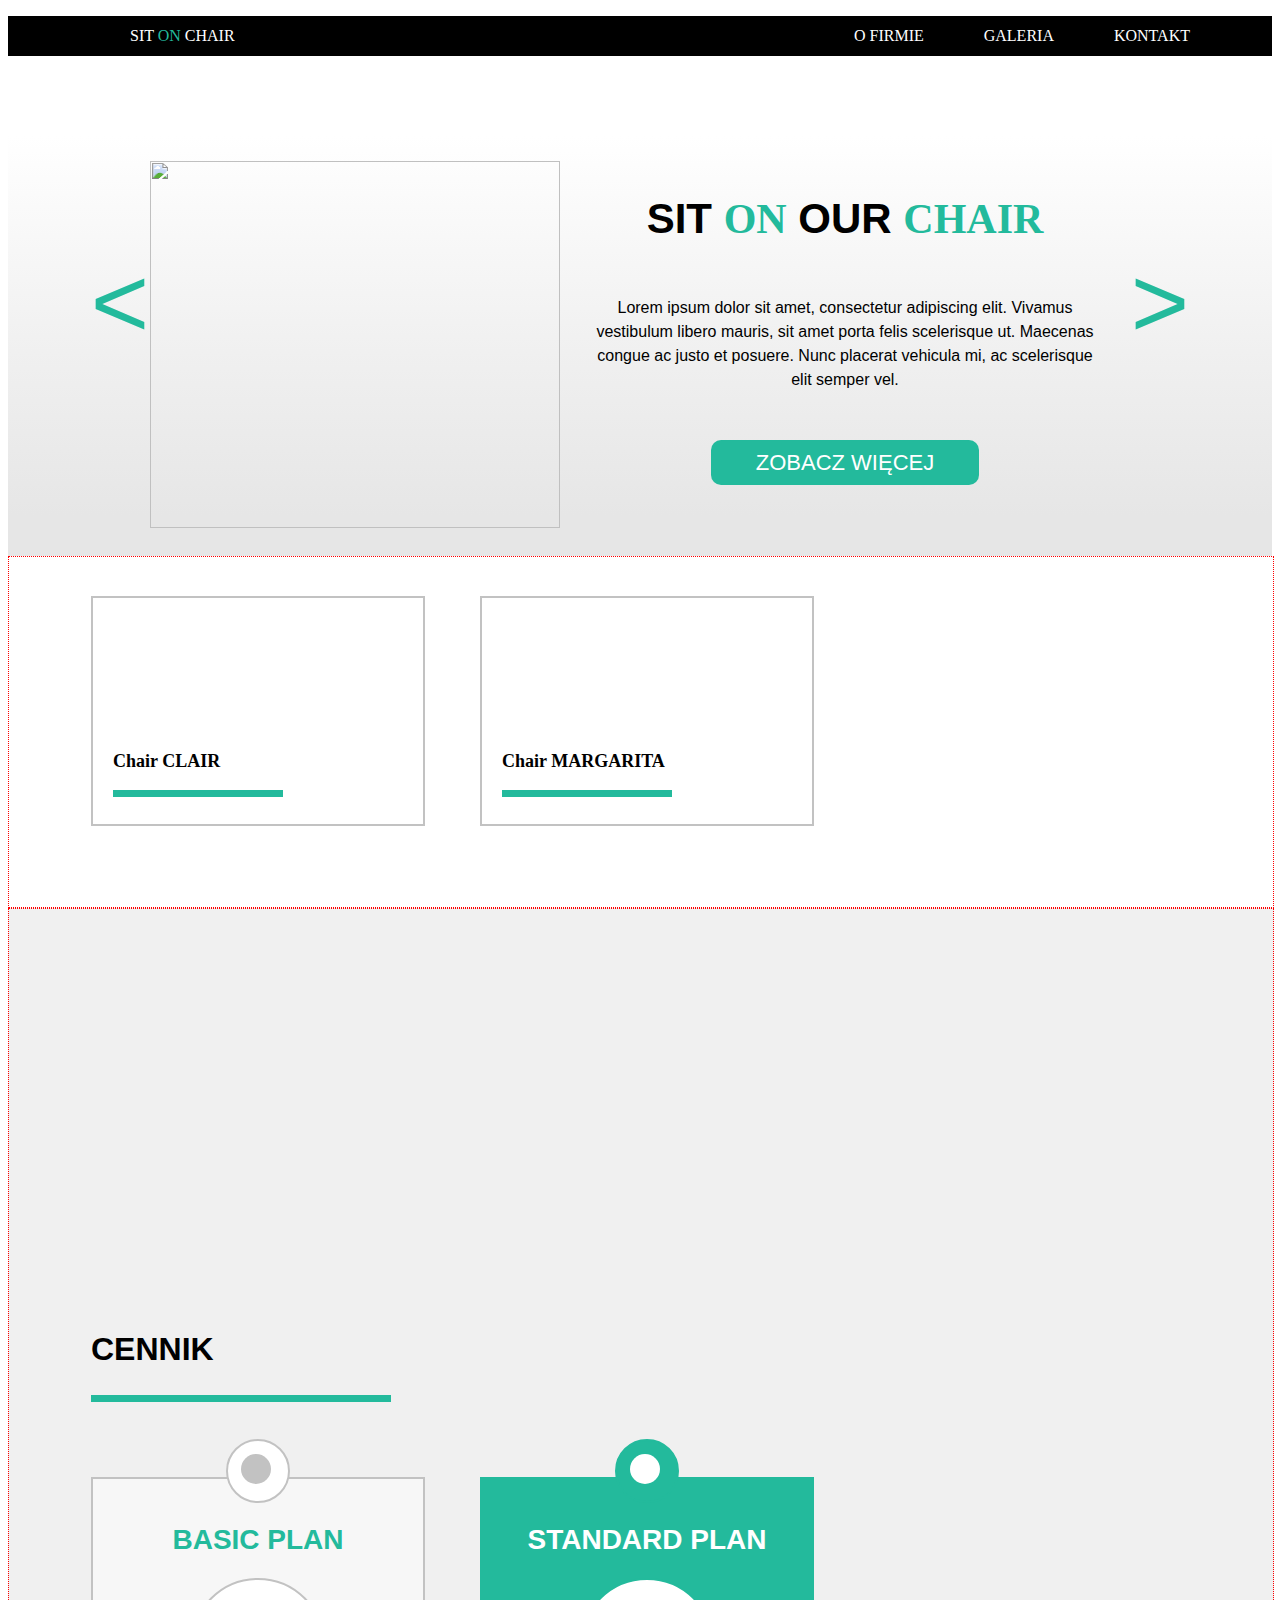
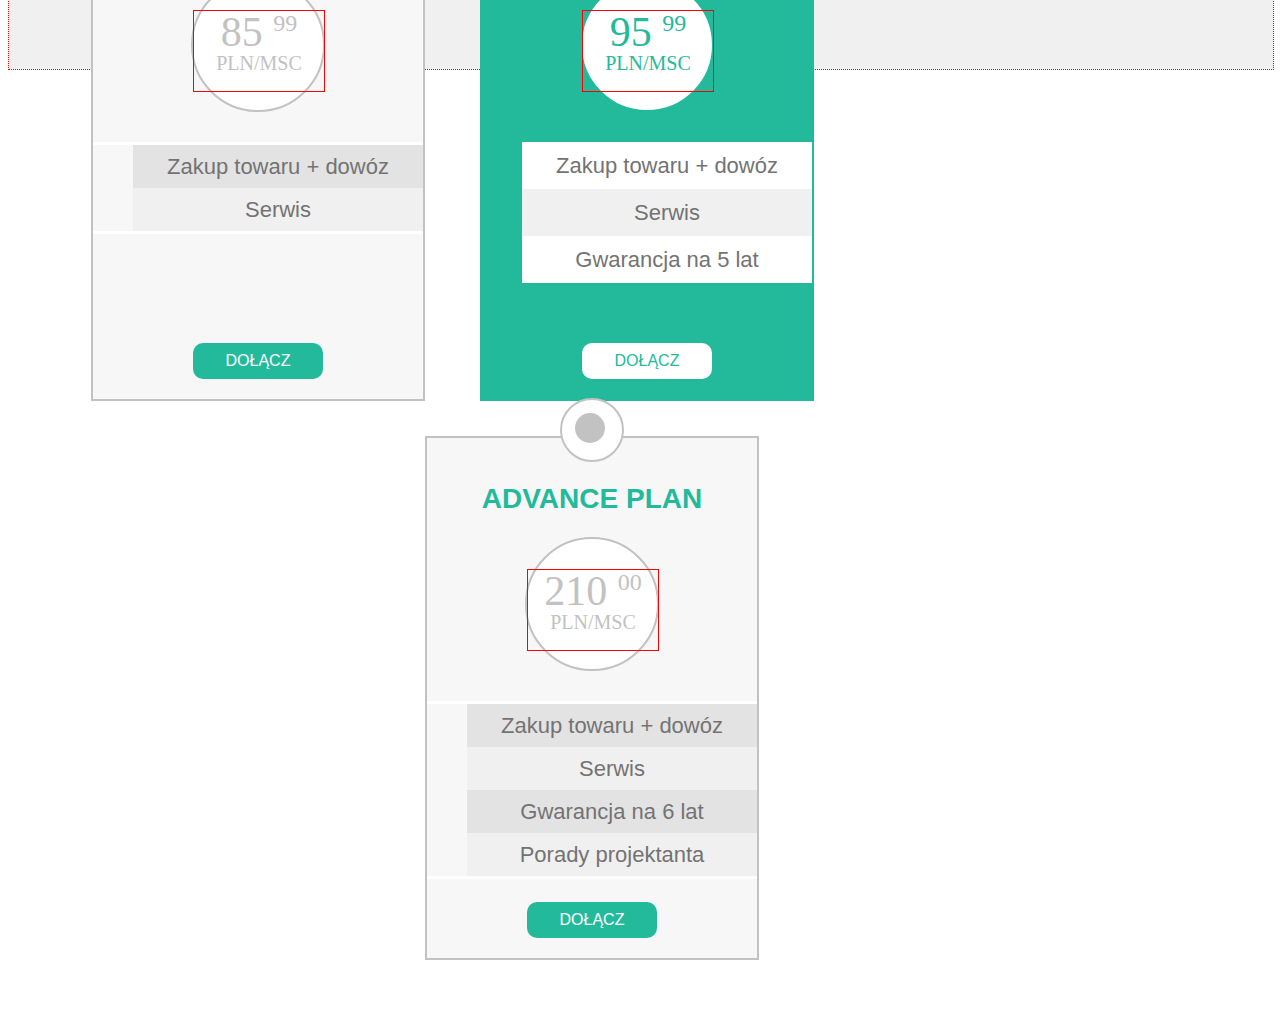
==== index2.html @ ce354dab "Section3_Price done" ====
<!DOCTYPE html>
<html lang="PL-pl">
  <head>
      <meta charset="UTF-8">
      <title></title>
      <link rel="stylesheet" href="css/reset.css">
      <link rel="stylesheet" href="css/style2.css">
  </head>
  <body>
    <!--___HEADER___=========================================================-->
    <header class="section">
      <div class="main__width">
        <nav>
          <ul class="header__menu">
            <li>
              <a class="header__button__logo" href="#">
                Sit <spam class="theme__txt">on</spam> chair
              </a>
            </li>
            <!--XXX zmiana koloru fontu przycisku
            aktywnego przez dodanie klasy "active"-->
            <li> <a class="header__button" href="#">Kontakt</a> </li>
            <li> <a class="header__button" href="#">Galeria</a> </li>
            <li> <a class="header__button" href="#">O firmie</a> </li>
          </ul>
        </nav>
      </div>
    </header>

    <!--___SECTION1_SLIDESHOW___=============================================-->
    <!--NOTE Dlaczego tyle Divów w tej sekcji?
    Pomyślałem, że jeżeli ta sekcja ma taką formę dobrze jest stworzyć "slajdy" -
    "slideshow__box" niż odwoływać się potem do elementów kolejno.-->
    <section class="section slideshow">
      <div class="main__width">
        <div class="slideshow__arrow__left"><span class="arrow__sign theme__txt"><</span></div>
        <div class="slideshow__box">
          <img class="slideshow__graphic" src="images/black_chair_crop.png"/>
          <div class="slideshow__txt__box">
            <h1 class="slideshow__txt__box__heading">Sit <span class="theme__txt">on</span> our <span class="theme__txt">chair</span></h2>
            <p class="slideshow__txt__box__txt">
              Lorem ipsum dolor sit amet, consectetur adipiscing elit.
              Vivamus vestibulum libero mauris, sit amet porta felis scelerisque ut.
              Maecenas congue ac justo et posuere.
              Nunc placerat vehicula mi, ac scelerisque elit semper vel.
            </p>
            <a class="slideshow__txt__box__button button theme__background" href="#">Zobacz więcej</a>
          </div>
        </div>
        <div class="slideshow__arrow__right"><span class="arrow__sign theme__txt">></span></div>
      </div>
    </section>

    <!--__SECTION2_PRODUCTS__================================================-->
    <section class="section product">
      <div class="main__width">
        <div class="product__box">
          <div class="header__box">
            <div class="theme__underline">
              <h2 class="header">Chair <span>Clair</span></h2>
            </div>
          </div>
        </div>
        <div class="product__box">
          <div class="header__box">
            <div class="theme__underline">
              <h2 class="header">Chair <span>Margarita</span></h2>
            </div>
          </div>
        </div>
        <div class="product__box">
          <div class="theme__underline">
            <h2 class="header">Finds all imputs</h2>
          </div>
          <p>
            Finds all imputs that are not checked and
            highlights the next sibling span. Notice there
            is no change when clicking the checkboxes
            since no click events have been linked.
          </p>
          <p>
            Notice there is no change when clicking the
            checkboxes since no click events have been.
          </p>
      </div>
    </section>

    <!--SECTION3_PRICE=======================================================-->
    <section class="section price">
      <div class="main__width">
        <div class="price__header__box theme__underline">
          <h1 class="price__header">Cennik</h1>
        </div>

        <div class="plan__box">
          <div class="circle__box">
            <div class="circle__external">
              <div class="circle__internal"></div>
            </div>
          </div>
          <h1 class="plan__header theme__txt">Basic plan</h1>
          <div class="price__tag">
            <p class="value__box">
              <span class="value__whole">
                <span class="value">85</span>
                <span class="value__superscript">99</span>
              </span>
              <span class="value__currency">pln/msc</span>
            </p>
          </div>
          <ul class="plan__services">
            <li class="plan__asset">Zakup towaru + dowóz</li>
            <li class="plan__asset">Serwis</li>
          </ul>
          <a class="plan__button theme__background" href="#">Dołącz</a>
        </div>

        <div class="plan__box highlite">
          <div class="circle__box">
            <div class="circle__external highlite">
              <div class="circle__internal highlite"></div>
            </div>
          </div>
          <h1 class="plan__header highlite">Standard plan</h1>
          <div class="price__tag highlite">
            <p class="value__box">
              <span class="value__whole">
                <span class="value">95</span>
                <span class="value__superscript">99</span>
              </span>
              <span class="value__currency">pln/msc</span>
            </p>
          </div>
          <ul class="plan__services highlite">
            <li class="plan__asset highlite">Zakup towaru + dowóz</li>
            <li class="plan__asset highlite">Serwis</li>
            <li class="plan__asset highlite">Gwarancja na 5 lat</li>
          </ul>
          <a class="plan__button highlite" href="#">Dołącz</a>
        </div>

        <div class="plan__box">
          <div class="circle__box">
            <div class="circle__external">
              <div class="circle__internal"></div>
            </div>
          </div>
          <h1 class="plan__header theme__txt">Advance plan</h1>
          <div class="price__tag">
            <p class="value__box">
              <span class="value__whole">
                <span class="value">210</span>
                <span class="value__superscript">00</span>
              </span>
              <span class="value__currency">pln/msc</span>
            </p>
          </div>
          <ul class="plan__services">
            <li class="plan__asset">Zakup towaru + dowóz</li>
            <li class="plan__asset">Serwis</li>
            <li class="plan__asset">Gwarancja na 6 lat</li>
            <li class="plan__asset">Porady projektanta</li>
          </ul>
          <a class="plan__button theme__background" href="#">Dołącz</a>
        </div>

      </div>
    </section>

  </body>
</html>
---- css/style2.css ----
/*__Global__==================================================================*/
@font-face {
    font-family: 'ralewaybold';
    font-weight: normal;
    font-style: normal;

    src: url('../fonts/raleway-bold-webfont.eot');
    src: url('../fonts/raleway-bold-webfont.eot?#iefix') format('embedded-opentype'),
         url('../fonts/raleway-bold-webfont.woff2') format('woff2'),
         url('../fonts/raleway-bold-webfont.woff') format('woff'),
         url('../fonts/raleway-bold-webfont.ttf') format('truetype'),
         url('../fonts/raleway-bold-webfont.svg#ralewaybold') format('svg');
}

@font-face {
    font-family: 'ralewayregular';
    font-weight: normal;
    font-style: normal;

    src: url('../fonts/raleway-regular-webfont.eot');
    src: url('../fonts/raleway-regular-webfont.eot?#iefix') format('embedded-opentype'),
         url('../fonts/raleway-regular-webfont.woff2') format('woff2'),
         url('../fonts/raleway-regular-webfont.woff') format('woff'),
         url('../fonts/raleway-regular-webfont.ttf') format('truetype'),
         url('../fonts/raleway-regular-webfont.svg#ralewayregular') format('svg');
}

body {
  color: #000000;

  font-family: 'ralewayregular', Verdana, Geneva, sans-serif;
  font-size: 16px;
  line-height: 1.5;
}

a {
  text-decoration: none;
}

.section {
  position: relative;

  display: block;

  width: 100%;
  margin: 0;
}

.main__width {
  position: relative;
  /*display: block;*/
  /*XXX Zastanowić się nad "block"*/

  width: 1100px;
  margin: 0 auto;
}

.theme__txt{
  color: #23ba9c;
}

.theme__background {
  background-color: #23ba9c;
}

.theme__border: {
  border-color: #23ba9c;
}

.theme__underline {
  border-bottom: 7px solid #23ba9c;
}

a[class*="button"] {
  line-height: 100%;
}


/*__HEADER__==================================================================*/

header {
  display: block;

  height: 40px;
  text-align: center;
  text-transform: uppercase;

  background-color: #000000;

  font-family: 'ralewaybold';
}

.header__menu {
  list-style-type: none;
}

.header__menu > li {
  float: right;
}

.header__menu > li:first-child {
  float: left;
}

.header__button__logo {
  padding: 12px 60px 12px 0;
}

.header__button {
  padding: 12px 0 12px 60px;
}

.header__button__logo, .header__button {
  display: block;

  color: #ffffff;
  /*NOTE Anhor domyślnie nie dziedziczy koloru fontu
  jeżeli posiada atybut heref*/
}

/*XXX_aktywny_przycisk_menu_*/
.active {
  color: #23ba9c;
}

.header__button:hover {
  color: #23ba9c;
}



/*__SECTION1_SLIDESHOW__======================================================*/

.slideshow {
  height: 500px;

  background: rgba(255,255,255,1);
  background: -moz-linear-gradient(top, rgba(255,255,255,1) 0%, rgba(255,255,255,1) 16%, rgba(240,240,240,1) 59%, rgba(230,230,230,1) 92%, rgba(230,230,230,1) 100%);
  background: -webkit-gradient(left top, left bottom, color-stop(0%, rgba(255,255,255,1)), color-stop(16%, rgba(255,255,255,1)), color-stop(59%, rgba(240,240,240,1)), color-stop(92%, rgba(230,230,230,1)), color-stop(100%, rgba(230,230,230,1)));
  background: -webkit-linear-gradient(top, rgba(255,255,255,1) 0%, rgba(255,255,255,1) 16%, rgba(240,240,240,1) 59%, rgba(230,230,230,1) 92%, rgba(230,230,230,1) 100%);
  background: -o-linear-gradient(top, rgba(255,255,255,1) 0%, rgba(255,255,255,1) 16%, rgba(240,240,240,1) 59%, rgba(230,230,230,1) 92%, rgba(230,230,230,1) 100%);
  background: -ms-linear-gradient(top, rgba(255,255,255,1) 0%, rgba(255,255,255,1) 16%, rgba(240,240,240,1) 59%, rgba(230,230,230,1) 92%, rgba(230,230,230,1) 100%);
  background: linear-gradient(to bottom, rgba(255,255,255,1) 0%, rgba(255,255,255,1) 16%, rgba(240,240,240,1) 59%, rgba(230,230,230,1) 92%, rgba(230,230,230,1) 100%);

  filter: progid:DXImageTransform.Microsoft.gradient( startColorstr='#ffffff', endColorstr='#e6e6e6', GradientType=0 );
}

div[class^="slideshow__arrow"] {
  position: relative;

  display: inline-block;
  float: left;

  width: 60px;
  height: 70px;
  margin: 220px 0;

  text-align: center;

  font-size: 100px;
  line-height: 53px;
  }

/*FIXME Popraw strzalki*/

.arrow__sign:hover {
  color: #ffffff;
}

.slideshow__arrow__right {
  float: right;
}

/*NOTE używając selektora "slideshow__arrow:nth-of-type(2)"
nie mogłem wybrać drugiej "slideshow__arrow".
Używając "slideshow__arrow:nth-of-type(3)" udało mi się.
Dlaczego?
CHANGED Zmieniłem klasy na "slideshow__arrow__left" i na "slideshow__arrow__right"*/

.slideshow__box {
  position: relative;

  display: inline-block;
  float: left;

  width: 980px;
}

.slideshow__graphic {
  position: relative;

  display: inline-block;
  float: left;

  width: 410px;
  height: 367px;
  margin-top: 105px;
}

.slideshow__txt__box {
  position: relative;

  display: inline-block;
  float: left;

  width: 570px;
  height: 341px;
  margin-top: 131px;

  text-align: center;
}

.slideshow__txt__box__heading {
  position: relative;

  display: block;

  margin: 0 0 30px 0;

  text-transform: uppercase;

  font-size: 42px;
}

.slideshow__txt__box__heading span {
  font-family: 'ralewaybold';
}

/*NOTE Dlaczego gdy ustawiłem w ".slideshow > .main__width > * "
ustawiając "float: left", gdy ustawiłem w ".slideshow__txt__box__heading > span"
"float: none" elementy w "spanach" nadal wyświetlały się jako "float: left"*/

.slideshow__txt__box__txt {
  position: relative;

  display: block;

  margin: 30px 0 45px 0;
  padding: 15px 35px;
}

.slideshow__txt__box__button {
  position: relative;

  padding: 10px 45px;

  text-transform: uppercase;

  color: #ffffff;
  border-radius: 10px;

  font-size: 22px;
}

.slideshow__txt__box__button:hover {
  color: #23ba9c;
  background-color: #ffffff;
}



/*__SECTION2_PRODUCT__========================================================*/

.product {
  height: 350px;

  border: 1px dotted red;
  background-color: #ffffff;
}

.product__box {
  position: relative;

  display: inline-block;
  float: left;

  width: 330px;
  height: 226px;
  margin: 30px 0 84px;

  border: 2px solid #c2c2c2;
}

.product__box:first-child {
  background-image: url("../images/box1_img.jpg");
  background-repeat: no-repeat;
  background-size: 100% 100%;
}

.product__box:nth-child(2) {
  margin: 30px 55px 84px;

  background-image: url("../images/box2_img.jpg");
  background-repeat: no-repeat;
  background-size: 100% 100%;
}

.product__box:last-child {
  height: 270px;
  margin: 30px 0 40px 0;
}

/*NOTE Między górną krawędzią kontenera ".product > .main__width > .product__box"
a marginesem "product__box" (wysokość kontenera - 350 px,
wysokość "product__box" - 360px) brakuje 10px. Od czego się odpychają?*/

.product__box .header__box{
  display: block;

  width: 100%;
  height: 60px;
  margin-top: 150px;

  text-align: left;

  background-color: rgba(255, 255, 255, 0.4);
}

.product__box .theme__underline {
  width: 170px;
  margin: 15px 0 0 20px;
}

.product__box .theme__underline .header {
  font-family: 'ralewaybold';
  font-size: 18px;
}

.product__box .theme__underline .header span {
  text-transform: uppercase;
}

.product__box p {
  padding: 15px 20px 0 20px;

  font-size: 14px;
}



/*__SECTION3_PRICE__==========================================================*/

.price {
  height: 760px;

  border: 1px dotted red;
  background-color: #f0f0f0;
}

.price__header__box {
  position: relative;

  display: block;
  float: left;

  margin: 50px 100% 40px 0;
}

.price__header__box.theme__underline {
  width: 300px;
}

.price__header {
  text-transform: uppercase;

  color: #000000;
  /*font-family: 'ralewaybold';*/

  font-size: 32px;
}

.plan__box {
  position: relative;

  display: inline-block;
  float: left;

  width: 330px;
  height: 520px;
  margin: 35px 0 60px;

  border: 2px solid #c2c2c2;
  background-color: #f7f7f7;
}

.plan__box.highlite {
  background-color: #23ba9c;
  border: 2px solid #23ba9c;
  margin: 35px 55px 0;
}

.circle__box {
  position: absolute;
  top: -40px;
  right: 0;
  left: 0;

  height: 60px;
}

.circle__external {
  position: relative;

  width: 60px;
  height: 60px;
  margin: 0 auto;

  border: 2px solid #c2c2c2;
  border-radius: 50%;
  background-color: #ffffff;
}

.circle__external.highlite {
  background-color: #23ba9c;
  border: 2px solid #23ba9c;
}

.circle__internal {
  position: absolute;
  top: 13px;
  left: 13px;

  width: 30px;
  height: 30px;
  margin: 0 auto;

  border-radius: 50%;
  background-color: #c2c2c2;
}

.circle__internal.highlite {
  background-color: #ffffff;
}

.plan__header {
  margin: 40px 0 17px 0;

  text-align: center;
  text-transform: uppercase;

  font-size: 28px;
}

.plan__header.highlite {
  color: #ffffff;
}

.price__tag {
  width: 130px;
  height: 130px;
  margin: 0 auto;

  text-align: center;
  text-transform: uppercase;

  color: #c2c2c2;
  border: 2px solid #c2c2c2;
  border-radius: 50%;
  background-color: #ffffff;

  font-family: 'ralewaybold';
}

.price__tag.highlite {
  border: 2px solid #23ba9c;
  color: #23ba9c;
}

.value__box {
  border: 1px solid red;
  position: relative;

  display: block;

  width: 100%;
  height: 80px;
  margin: 30px 0 20px;
}

.value__whole {
  font-size: 42px;  line-height: 100%;}

.value__superscript {
  vertical-align: super;

  font-size: 24px;
  line-height: 100%;
}

.value__currency {
  font-size: 20px;
  line-height: 100%;
}

.plan__services {
  margin: 30px 0;

  text-align: center;
  vertical-align: middle;

  color: #737373;
  border-top: 3px solid #ffffff;
  border-bottom: 3px solid #ffffff;
}

.plan__services.highlite {
  border: 0;
}

.plan__asset {
  display: block;

  padding: 5px 0;

  font-size: 22px;
}

.plan__asset.highlite {
  padding: 7px 0;
}

.plan__asset:nth-child(odd) {
  background-color: #e3e3e3;
}

.plan__asset.highlite:nth-child(odd) {
  background-color: #ffffff;
}


.plan__asset:nth-child(even) {
  background-color: #f0f0f0;
}

.plan__button {
  position: absolute;
  right: 0;
  bottom: 0;
  left: 0;

  width: 130px;
  margin: 20px 100px;
  padding: 10px 0;

  text-align: center;
  text-transform: uppercase;

  color: #ffffff;
  border-radius: 10px;
}

.plan__button.highlite {
  color: #23ba9c;
  background-color: #ffffff;
}
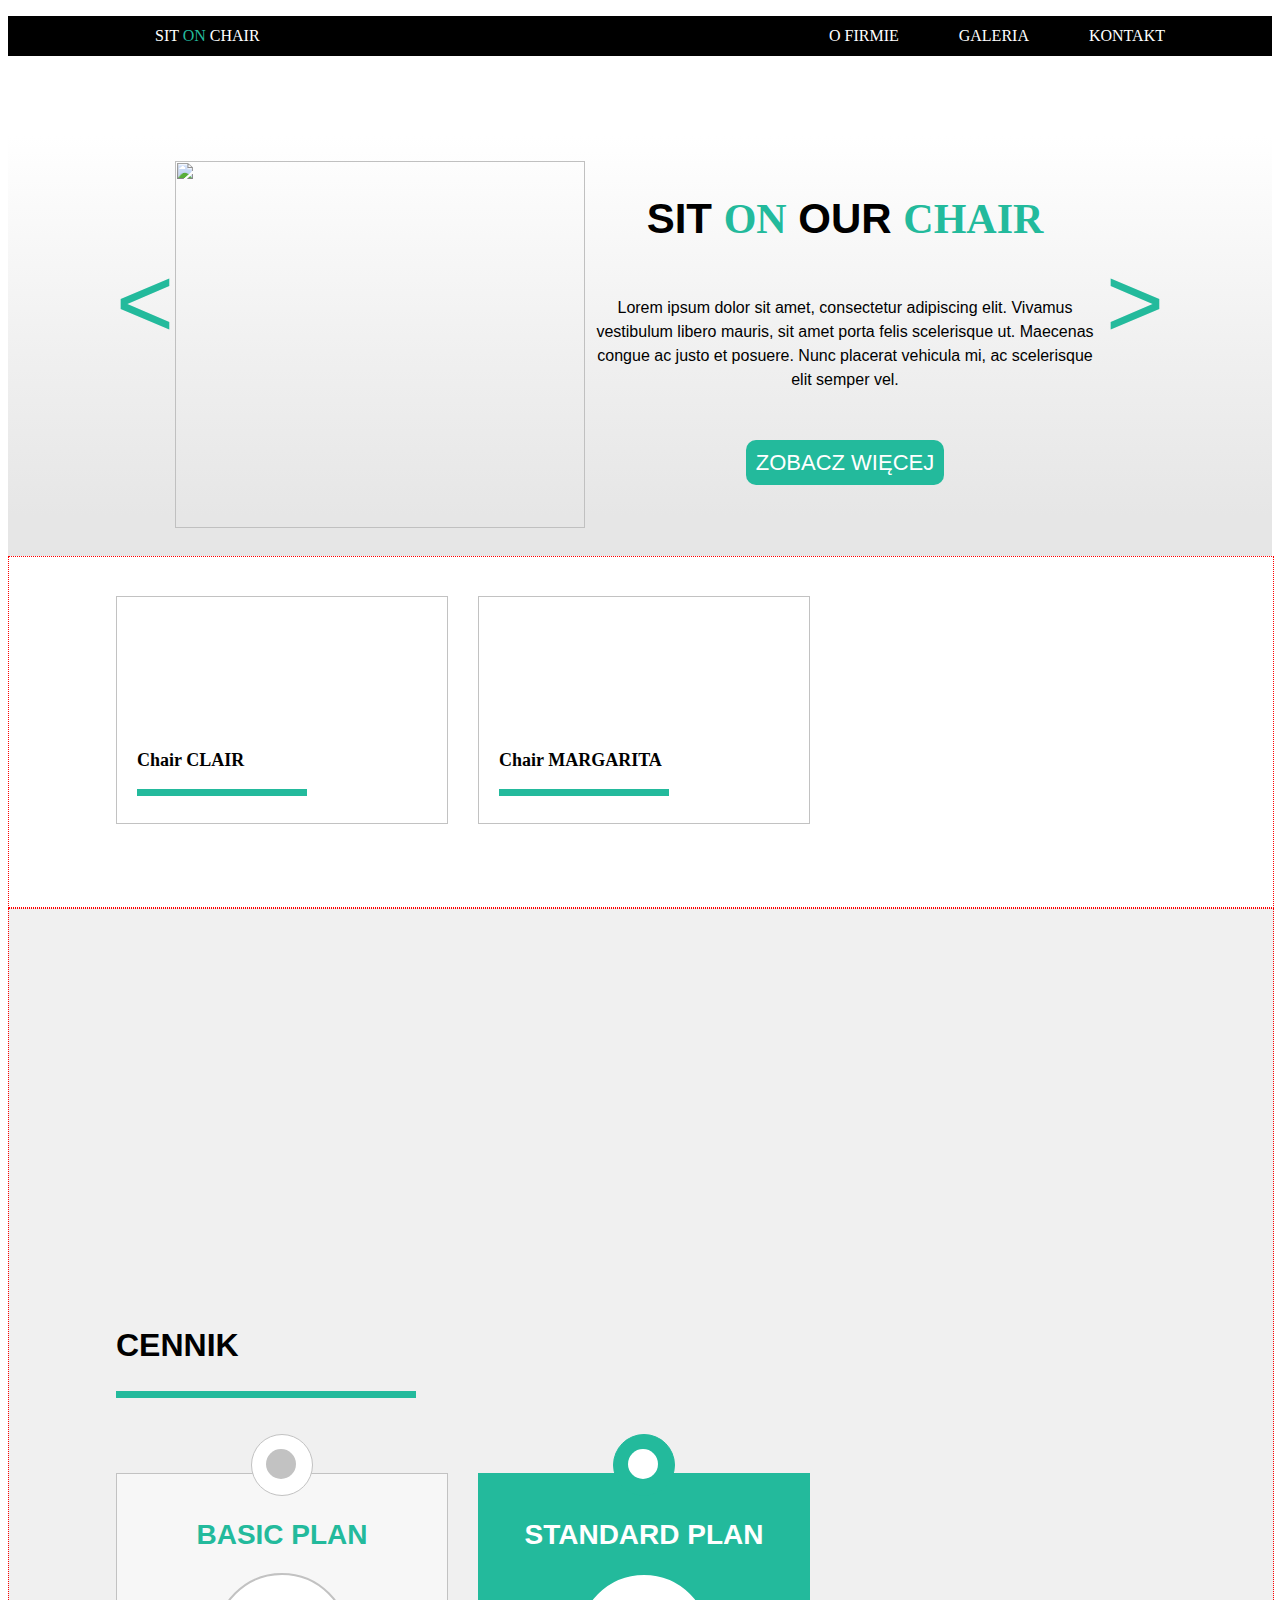
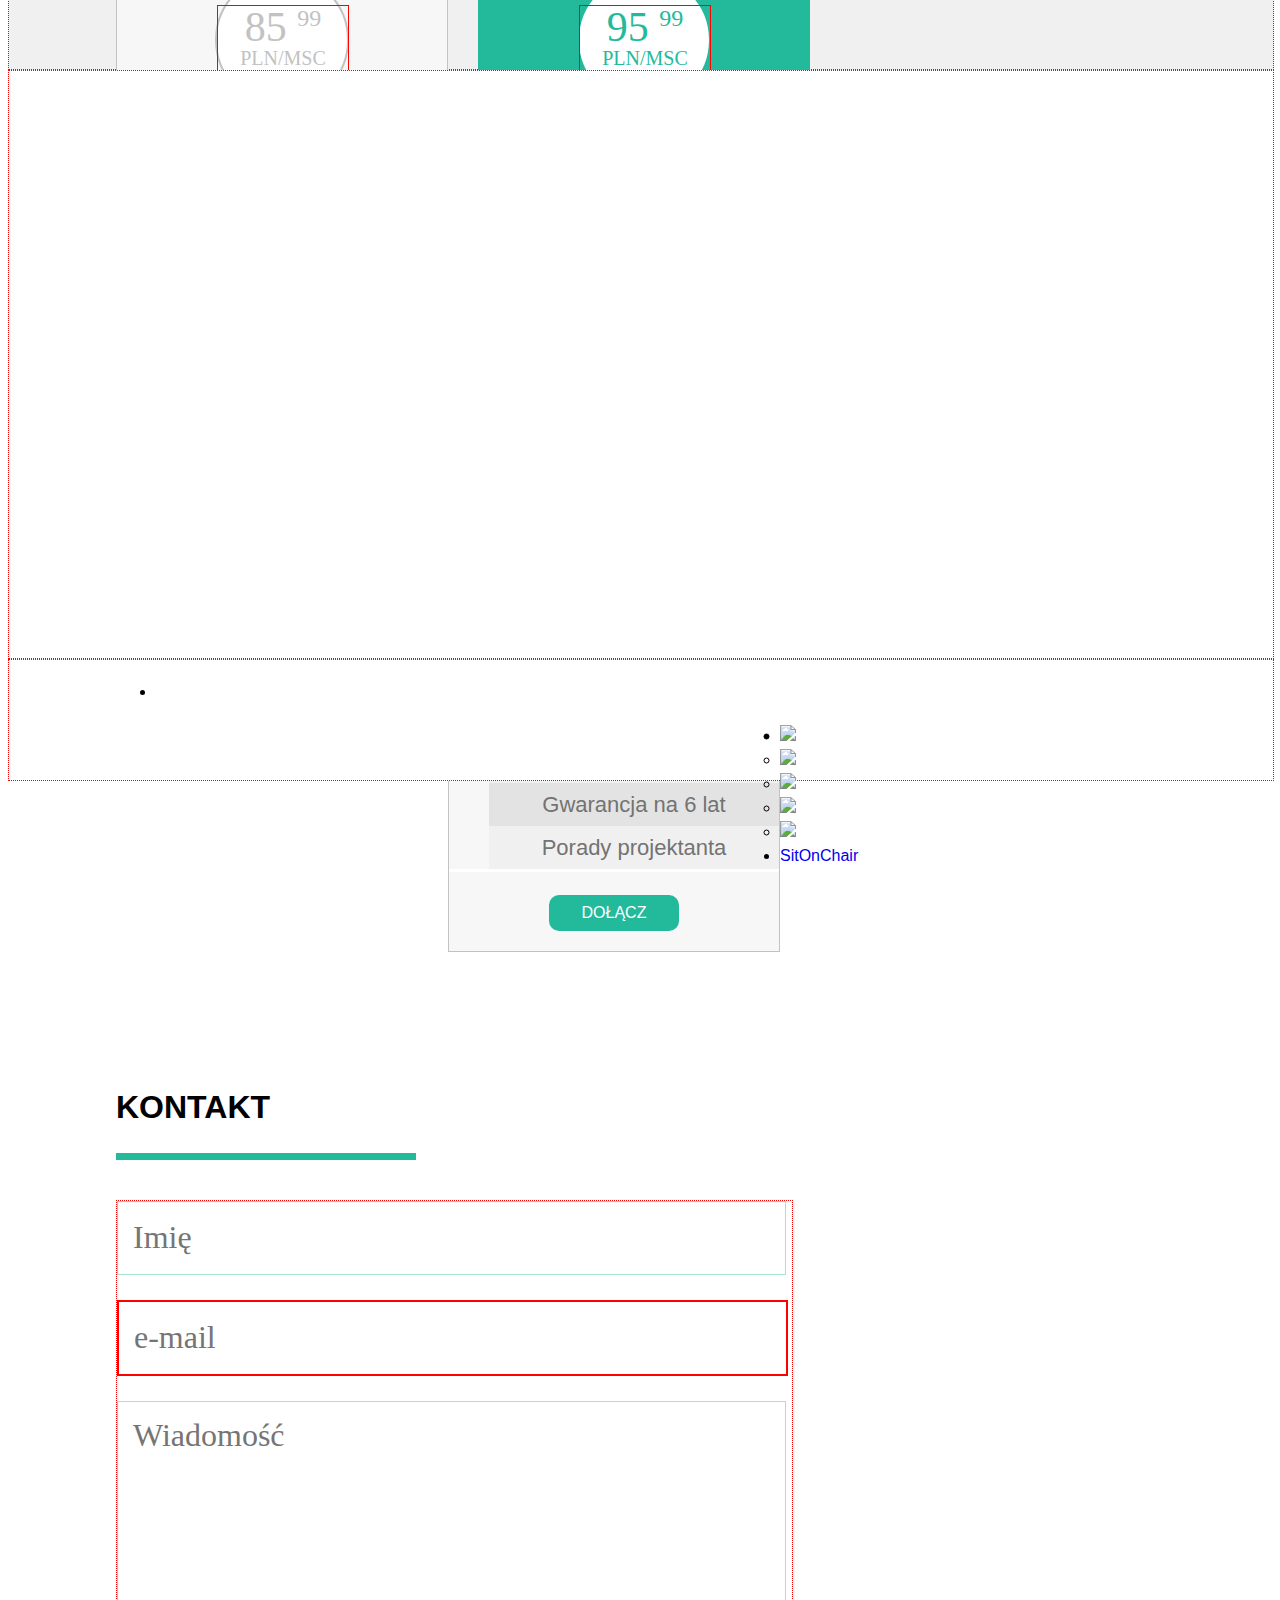
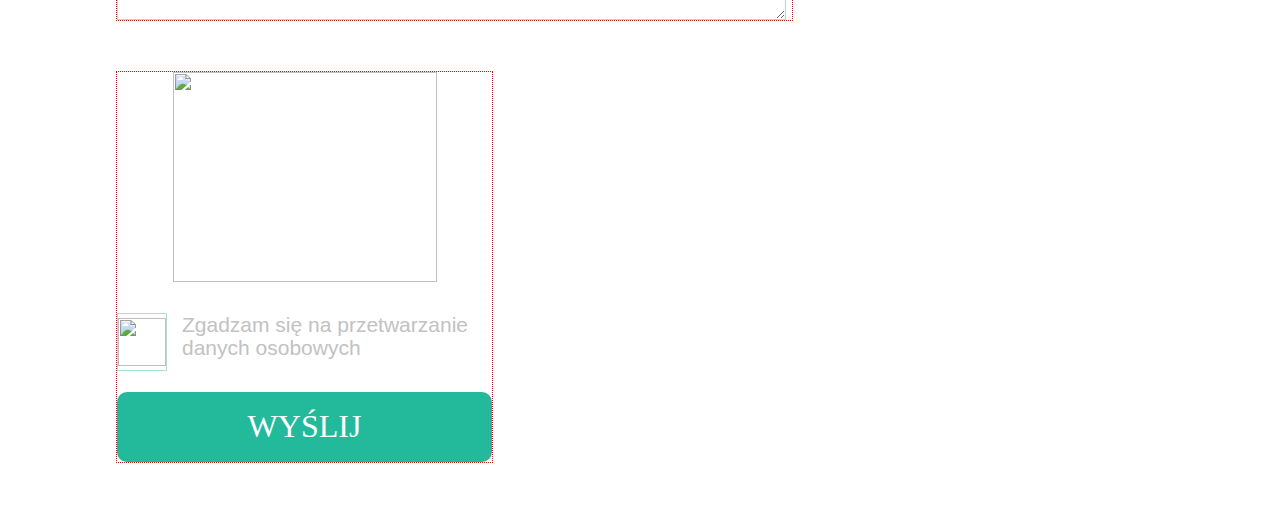
==== commit bed75637: "Section3_Contact done footer in progress" ====
--- a/index2.html
+++ b/index2.html
@@ -1,5 +1,5 @@
 <!DOCTYPE html>
-<html lang="PL-pl">
+<html lang="pl">
   <head>
       <meta charset="UTF-8">
       <title></title>
@@ -14,7 +14,7 @@
           <ul class="header__menu">
             <li>
               <a class="header__button__logo" href="#">
-                Sit <spam class="theme__txt">on</spam> chair
+                Sit <spam class="theme__txt">On</spam> Chair
               </a>
             </li>
             <!--XXX zmiana koloru fontu przycisku
@@ -28,9 +28,6 @@
     </header>
 
     <!--___SECTION1_SLIDESHOW___=============================================-->
-    <!--NOTE Dlaczego tyle Divów w tej sekcji?
-    Pomyślałem, że jeżeli ta sekcja ma taką formę dobrze jest stworzyć "slajdy" -
-    "slideshow__box" niż odwoływać się potem do elementów kolejno.-->
     <section class="section slideshow">
       <div class="main__width">
         <div class="slideshow__arrow__left"><span class="arrow__sign theme__txt"><</span></div>
@@ -91,7 +88,6 @@
         <div class="price__header__box theme__underline">
           <h1 class="price__header">Cennik</h1>
         </div>
-
         <div class="plan__box">
           <div class="circle__box">
             <div class="circle__external">
@@ -114,7 +110,6 @@
           </ul>
           <a class="plan__button theme__background" href="#">Dołącz</a>
         </div>
-
         <div class="plan__box highlite">
           <div class="circle__box">
             <div class="circle__external highlite">
@@ -138,7 +133,6 @@
           </ul>
           <a class="plan__button highlite" href="#">Dołącz</a>
         </div>
-
         <div class="plan__box">
           <div class="circle__box">
             <div class="circle__external">
@@ -163,9 +157,67 @@
           </ul>
           <a class="plan__button theme__background" href="#">Dołącz</a>
         </div>
-
-      </div>
-    </section>
-
+      </div>
+    </section>
+
+<!--SECTION3_CONTACT=========================================================-->
+    <section class="section contact">
+      <div class="main__width">
+        <div class="contact__header__box theme__underline">
+          <h1 class="contact__header">Kontakt</h1>
+        </div>
+        <form class="contact__form">
+          <div class="contact__form__box__left">
+            <input class="contact__user__data" type="text" name="user__name" placeholder="Imię"/>
+            <br>
+            <input class="contact__user__data" type="text" name="user__email" placeholder="e-mail"/>
+            <br>
+            <textarea class="contact__user__data" type="text" name="user__message" placeholder="Wiadomość"></textarea>
+          </div>
+          <div class="contact__form__box__right">
+            <img class="form__graphic" src="./images/red_chair.png"/>
+            <div class="agreed">
+              <img class="agreed__graphic" src="./images/form_ok.jpg"/>
+              <p class="agreed__txt">Zgadzam się na przetwarzanie danych osobowych</p>
+            </div>
+            <input class="agreed__button theme__background" type="submit" value="Wyślij"/>
+          </div>
+        </form>
+      </div>
+    </section>
+
+<!--FOOTER===================================================================-->
+    <footer class="section">
+      <div class="main__width">
+        <ul class="footer__menu">
+          <li><h2 class="footer__copyright__header"></h2></li>
+          <li>
+            <ul class="footer__social">
+              <li>
+                <a class="footer__social__link" href="#">
+                <img class="footer__social__icon" src="./imagesflickr.png"/>
+              </li>
+              <li>
+                <a class="footer__social__link" href="#">
+                <img class="footer__social__icon" src="./images/flickr.png"/>
+              </li>
+              <li>
+                <a class="footer__social__link" href="#">
+                <img class="footer__social__icon" src="./images/vimeo.png"/>
+              </li>
+              <li>
+                <a class="footer__social__link" href="#">
+                <img class="footer__social__icon" src="./images/pinterest.png"/>
+              </li>
+              <li>
+                <a class="footer__social__link" href="#">
+                <img class="footer__social__icon" src="./images/twitter.png"/>
+              </li>
+            </ul>
+          </li>
+          <li><a class="footer__logo" href="#">Sit<spam>On</spam>Chair</a></li>
+        </ul>
+      </div>
+    </footer>
   </body>
 </html>
--- a/css/style2.css
+++ b/css/style2.css
@@ -51,7 +51,7 @@
   /*display: block;*/
   /*XXX Zastanowić się nad "block"*/
 
-  width: 1100px;
+  width: 1050px;
   margin: 0 auto;
 }
 
@@ -64,7 +64,7 @@
 }
 
 .theme__border: {
-  border-color: #23ba9c;
+  border-color: 1px solid #23ba9c;
 }
 
 .theme__underline {
@@ -118,10 +118,10 @@
   jeżeli posiada atybut heref*/
 }
 
-/*XXX_aktywny_przycisk_menu_*/
+/*XXX aktywny przycisk menu
 .active {
   color: #23ba9c;
-}
+}*/
 
 .header__button:hover {
   color: #23ba9c;
@@ -183,7 +183,7 @@
   display: inline-block;
   float: left;
 
-  width: 980px;
+  width: 930px;
 }
 
 .slideshow__graphic {
@@ -203,7 +203,7 @@
   display: inline-block;
   float: left;
 
-  width: 570px;
+  width: 520px;
   height: 341px;
   margin-top: 131px;
 
@@ -236,13 +236,13 @@
   display: block;
 
   margin: 30px 0 45px 0;
-  padding: 15px 35px;
+  padding: 15px 10px;
 }
 
 .slideshow__txt__box__button {
   position: relative;
 
-  padding: 10px 45px;
+  padding: 10px 10px;
 
   text-transform: uppercase;
 
@@ -279,24 +279,24 @@
   height: 226px;
   margin: 30px 0 84px;
 
-  border: 2px solid #c2c2c2;
-}
-
-.product__box:first-child {
+  border: 1px solid #c2c2c2;
+}
+
+.product__box:first-of-type {
   background-image: url("../images/box1_img.jpg");
   background-repeat: no-repeat;
   background-size: 100% 100%;
 }
 
-.product__box:nth-child(2) {
-  margin: 30px 55px 84px;
+.product__box:nth-of-type(2) {
+  margin: 30px 30px 84px;
 
   background-image: url("../images/box2_img.jpg");
   background-repeat: no-repeat;
   background-size: 100% 100%;
 }
 
-.product__box:last-child {
+.product__box:last-of-type {
   height: 270px;
   margin: 30px 0 40px 0;
 }
@@ -380,14 +380,14 @@
   height: 520px;
   margin: 35px 0 60px;
 
-  border: 2px solid #c2c2c2;
+  border: 1px solid #c2c2c2;
   background-color: #f7f7f7;
 }
 
 .plan__box.highlite {
   background-color: #23ba9c;
-  border: 2px solid #23ba9c;
-  margin: 35px 55px 0;
+  border: 1px solid #23ba9c;
+  margin: 35px 30px 0;
 }
 
 .circle__box {
@@ -406,20 +406,20 @@
   height: 60px;
   margin: 0 auto;
 
-  border: 2px solid #c2c2c2;
+  border: 1px solid #c2c2c2;
   border-radius: 50%;
   background-color: #ffffff;
 }
 
 .circle__external.highlite {
   background-color: #23ba9c;
-  border: 2px solid #23ba9c;
+  border: 1px solid #23ba9c;
 }
 
 .circle__internal {
   position: absolute;
-  top: 13px;
-  left: 13px;
+  top: 14px;
+  left: 14px;
 
   width: 30px;
   height: 30px;
@@ -523,16 +523,15 @@
   padding: 7px 0;
 }
 
-.plan__asset:nth-child(odd) {
+.plan__asset:nth-of-type(odd) {
   background-color: #e3e3e3;
 }
 
-.plan__asset.highlite:nth-child(odd) {
-  background-color: #ffffff;
-}
-
-
-.plan__asset:nth-child(even) {
+.plan__asset.highlite:nth-of-type(odd) {
+  background-color: #ffffff;
+}
+
+.plan__asset:nth-of-type(even) {
   background-color: #f0f0f0;
 }
 
@@ -557,3 +556,146 @@
   color: #23ba9c;
   background-color: #ffffff;
 }
+
+
+
+/*__SECTION4_CONTACT__========================================================*/
+
+.contact {
+  height: 587px;
+
+  border: 1px dotted red;
+  background-color: #ffffff;
+}
+
+.contact__header__box {
+  position: relative;
+
+  display: block;
+  float: left;
+
+  margin: 50px 100% 40px 0;
+}
+
+.contact__header__box.theme__underline {
+  width: 300px;
+}
+
+.contact__header {
+  text-transform: uppercase;
+
+ color: #000000;
+
+ font-size: 32px;
+}
+
+.contact__form {
+  display: block;
+  position: relative;
+
+  width: 100%;
+}
+
+.contact__form__box__left {
+  display: inline-block;
+  position: relative;
+  float: left;
+  width: 675px;
+  margin-bottom: 50px;
+  border: 1px dotted red;
+}
+
+.contact__form__box__right {
+  display: inline-block;
+  position: relative;
+  float: left;
+  width: 375px;
+  border: 1px dotted red;
+  margin-bottom: 50px;
+}
+
+.contact__user__data {
+  width: 650px;
+  height: 70px;
+  border: 1px solid #a6e3d1;
+  color: #c2c2c2;
+  padding-left: 15px;
+  margin: 0 25px 0 0;
+  display: block;
+  position: relative;
+  float: left;
+  font-family: 'ralewayregular';
+  font-size: 32px;
+}
+
+.contact__user__data[name="user__email"] {
+  margin: 25px 0;
+  border: 2px solid red;
+}
+
+.contact__user__data[name="user__message"] {
+  height: 200px;
+  padding-top: 15px;
+}
+
+.form__graphic {
+  width: 264px;
+  height: 210px;
+  display: block;
+  position: relative;
+  margin: 0 auto 31px;
+}
+
+.agreed {
+  width: 100%;
+  height: 48px;
+  margin: 0 0 31px 0;
+  position: relative;
+  display: block;
+}
+
+.agreed__graphic {
+  height: 48px;
+  width: 48px;
+  padding: 4px 0;
+  border: 1px solid #a6e3d1;
+  position: relative;
+  display: inline-block;
+  float: left;
+}
+
+.agreed__txt {
+  font-size: 21px;
+
+  color: #c2c2c2;
+  padding: 0 15px;
+  display: table-cell;
+  vertical-align: middle;
+  line-height: 110%;
+}
+
+.agreed__button {
+  width: 375px;
+  height: 70px;
+  font-family:'ralewaybold';
+  font-size: 32px;
+  padding: 15px auto;
+  border-radius: 10px;
+  display: block;
+  position: relative;
+  color: #ffffff;
+  text-transform: uppercase;
+  outline: 0;
+  margin: 0 auto;
+  border: 0;
+}
+
+
+
+/*__FOOTER__==================================================================*/
+
+footer {
+  height: 120px;
+  background-color: #ffffff;
+  border: 1px dotted red;
+}
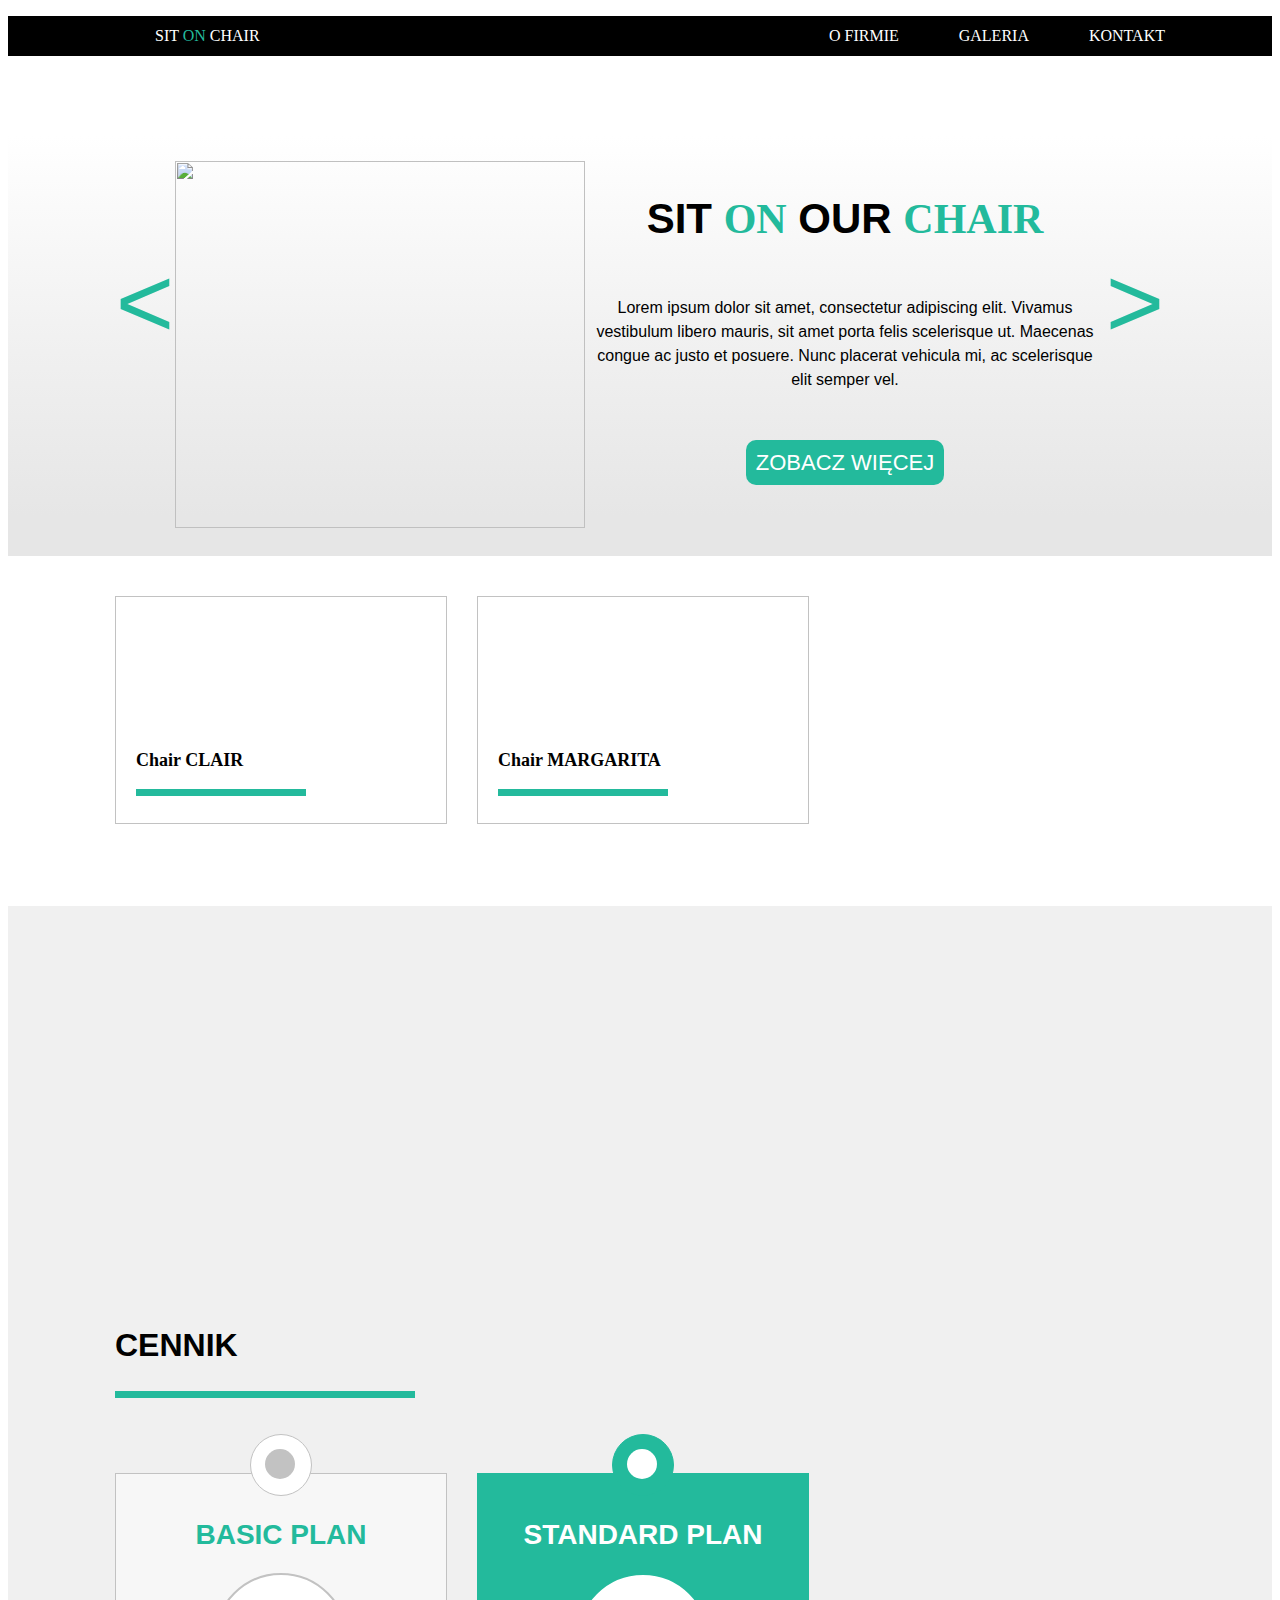
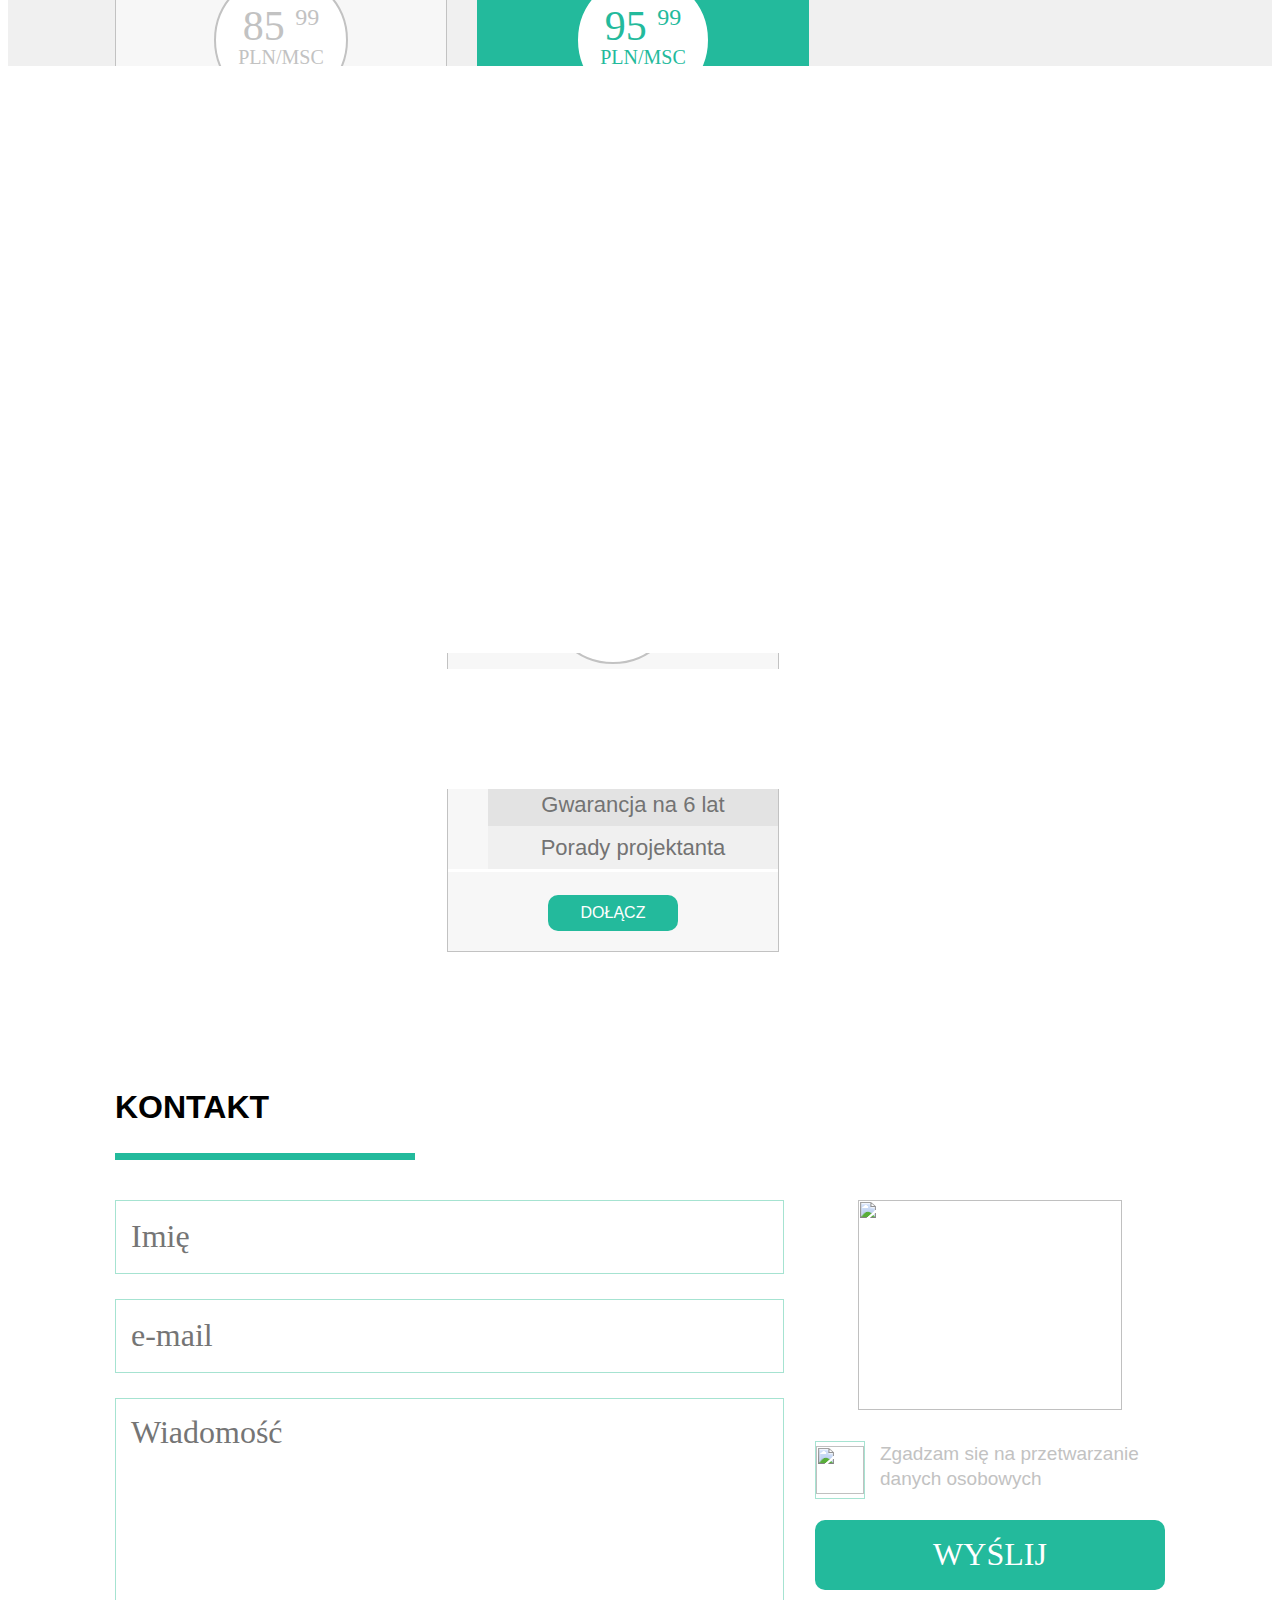
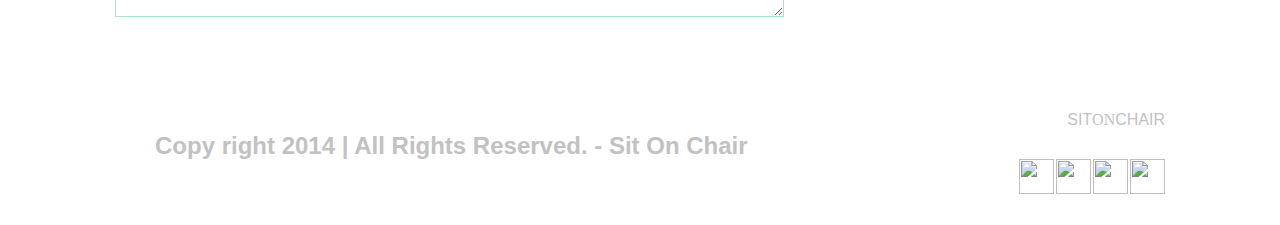
==== commit def8b235: "minor tweeks in html and css" ====
--- a/index2.html
+++ b/index2.html
@@ -2,7 +2,8 @@
 <html lang="pl">
   <head>
       <meta charset="UTF-8">
-      <title></title>
+      <!--FIXME kodowanie znakow-->
+      <title>Sit ON Chair</title>
       <link rel="stylesheet" href="css/reset.css">
       <link rel="stylesheet" href="css/style2.css">
   </head>
@@ -52,30 +53,30 @@
     <section class="section product">
       <div class="main__width">
         <div class="product__box">
-          <div class="header__box">
+          <div class="product__box__header__background">
             <div class="theme__underline">
-              <h2 class="header">Chair <span>Clair</span></h2>
+              <h2 class="product__box__header">Chair <span>Clair</span></h2>
             </div>
           </div>
         </div>
         <div class="product__box">
-          <div class="header__box">
+          <div class="product__box__header__background">
             <div class="theme__underline">
-              <h2 class="header">Chair <span>Margarita</span></h2>
+              <h2 class="product__box__header">Chair <span>Margarita</span></h2>
             </div>
           </div>
         </div>
         <div class="product__box">
           <div class="theme__underline">
-            <h2 class="header">Finds all imputs</h2>
-          </div>
-          <p>
+            <h2 class="product__box__header">Finds all imputs</h2>
+          </div>
+          <p class="product__box__txt">
             Finds all imputs that are not checked and
             highlights the next sibling span. Notice there
             is no change when clicking the checkboxes
             since no click events have been linked.
           </p>
-          <p>
+          <p class="product__box__txt">
             Notice there is no change when clicking the
             checkboxes since no click events have been.
           </p>
@@ -143,7 +144,7 @@
           <div class="price__tag">
             <p class="value__box">
               <span class="value__whole">
-                <span class="value">210</span>
+                <span class="value">211</span>
                 <span class="value__superscript">00</span>
               </span>
               <span class="value__currency">pln/msc</span>
@@ -190,32 +191,34 @@
     <footer class="section">
       <div class="main__width">
         <ul class="footer__menu">
-          <li><h2 class="footer__copyright__header"></h2></li>
-          <li>
-            <ul class="footer__social">
-              <li>
-                <a class="footer__social__link" href="#">
-                <img class="footer__social__icon" src="./imagesflickr.png"/>
-              </li>
-              <li>
-                <a class="footer__social__link" href="#">
-                <img class="footer__social__icon" src="./images/flickr.png"/>
-              </li>
-              <li>
-                <a class="footer__social__link" href="#">
-                <img class="footer__social__icon" src="./images/vimeo.png"/>
-              </li>
-              <li>
-                <a class="footer__social__link" href="#">
-                <img class="footer__social__icon" src="./images/pinterest.png"/>
-              </li>
-              <li>
-                <a class="footer__social__link" href="#">
-                <img class="footer__social__icon" src="./images/twitter.png"/>
+          <li class="footer__copyright__li"> <h2 class="footer__copyright__header">Copy right 2014 | All Rights Reserved. - Sit On Chair</h2> </li>
+          <li> <a class="footer__logo" href="#">Sit<span>On</span>Chair</a> </li>
+          <li class="footer__social__li">
+            <ul class="footer__social__list">
+              <li>
+                <a class="footer__social__link" href="#">
+                  <img class="footer__social__icon" src="./images/flickr.png"/>
+                </a>
+              </li>
+              <li>
+                <a class="footer__social__link" href="#">
+                  <img class="footer__social__icon" src="./images/vimeo.png"/>
+                </a>
+              </li>
+              <li>
+                <a class="footer__social__link" href="#">
+                  <img class="footer__social__icon" src="./images/pinterest.png"/>
+                </a>
+              </li>
+              <li>
+                <a class="footer__social__link" href="#">
+                  <img class="footer__social__icon" src="./images/twitter.png"/>
+                </a>
               </li>
             </ul>
           </li>
-          <li><a class="footer__logo" href="#">Sit<spam>On</spam>Chair</a></li>
+          <!-- <li> <a class="footer__logo" href="#">Sit<span>On</span>Chair</a> </li>
+          NOTE sprawdź priorytet zagniezdzonej listy. Czy ma priorytet wiekszy od "li"-->
         </ul>
       </div>
     </footer>
--- a/css/style2.css
+++ b/css/style2.css
@@ -112,6 +112,7 @@
 
 .header__button__logo, .header__button {
   display: block;
+  position: relative;
 
   color: #ffffff;
   /*NOTE Anhor domyślnie nie dziedziczy koloru fontu
@@ -161,8 +162,6 @@
   line-height: 53px;
   }
 
-/*FIXME Popraw strzalki*/
-
 .arrow__sign:hover {
   color: #ffffff;
 }
@@ -265,7 +264,6 @@
 .product {
   height: 350px;
 
-  border: 1px dotted red;
   background-color: #ffffff;
 }
 
@@ -305,7 +303,7 @@
 a marginesem "product__box" (wysokość kontenera - 350 px,
 wysokość "product__box" - 360px) brakuje 10px. Od czego się odpychają?*/
 
-.product__box .header__box{
+.product__box__header__background {
   display: block;
 
   width: 100%;
@@ -322,16 +320,16 @@
   margin: 15px 0 0 20px;
 }
 
-.product__box .theme__underline .header {
+.product__box__header {
   font-family: 'ralewaybold';
   font-size: 18px;
 }
 
-.product__box .theme__underline .header span {
-  text-transform: uppercase;
-}
-
-.product__box p {
+.product__box__header span {
+  text-transform: uppercase;
+}
+
+.product__box__txt {
   padding: 15px 20px 0 20px;
 
   font-size: 14px;
@@ -344,7 +342,6 @@
 .price {
   height: 760px;
 
-  border: 1px dotted red;
   background-color: #f0f0f0;
 }
 
@@ -468,7 +465,6 @@
 }
 
 .value__box {
-  border: 1px solid red;
   position: relative;
 
   display: block;
@@ -564,7 +560,6 @@
 .contact {
   height: 587px;
 
-  border: 1px dotted red;
   background-color: #ffffff;
 }
 
@@ -600,18 +595,16 @@
   display: inline-block;
   position: relative;
   float: left;
-  width: 675px;
-  margin-bottom: 50px;
-  border: 1px dotted red;
+  width: 650px;
+  margin: 0 50px 50px 0;
 }
 
 .contact__form__box__right {
   display: inline-block;
   position: relative;
   float: left;
-  width: 375px;
-  border: 1px dotted red;
-  margin-bottom: 50px;
+  width: 350px;
+  margin: 0 0 50px 0;
 }
 
 .contact__user__data {
@@ -620,7 +613,7 @@
   border: 1px solid #a6e3d1;
   color: #c2c2c2;
   padding-left: 15px;
-  margin: 0 25px 0 0;
+  margin: 0;
   display: block;
   position: relative;
   float: left;
@@ -630,7 +623,6 @@
 
 .contact__user__data[name="user__email"] {
   margin: 25px 0;
-  border: 2px solid red;
 }
 
 .contact__user__data[name="user__message"] {
@@ -665,17 +657,17 @@
 }
 
 .agreed__txt {
-  font-size: 21px;
+  font-size: 19px;
 
   color: #c2c2c2;
   padding: 0 15px;
   display: table-cell;
   vertical-align: middle;
-  line-height: 110%;
+  line-height: 135%;
 }
 
 .agreed__button {
-  width: 375px;
+  width: 350px;
   height: 70px;
   font-family:'ralewaybold';
   font-size: 32px;
@@ -697,5 +689,48 @@
 footer {
   height: 120px;
   background-color: #ffffff;
-  border: 1px dotted red;
-}
+}
+
+.footer__menu {
+  list-style-type: none;
+}
+
+.footer__menu li {
+  display: block;
+  position: relative;
+  float: right;
+  padding: 0;
+  margin: 41px 0 0 70px;
+}
+
+.footer__menu .footer__copyright__li{
+  float: left;
+  margin: 41px 0;
+}
+
+.footer__copyright__header {
+  color: #c2c2c2;
+}
+
+.footer__logo {
+  color: #c2c2c2;
+  text-transform: uppercase;
+}
+
+.footer__logo span {
+  font-family: 'ralewaybold';
+}
+
+.footer__menu .footer__social__li {
+  margin-top: 27px;
+}
+
+.footer__social__list li {
+  margin: 0 0 0 2px;
+}
+
+.footer__social__icon {
+  width: 35px;
+  height: 35px;
+  margin: 0;
+}
